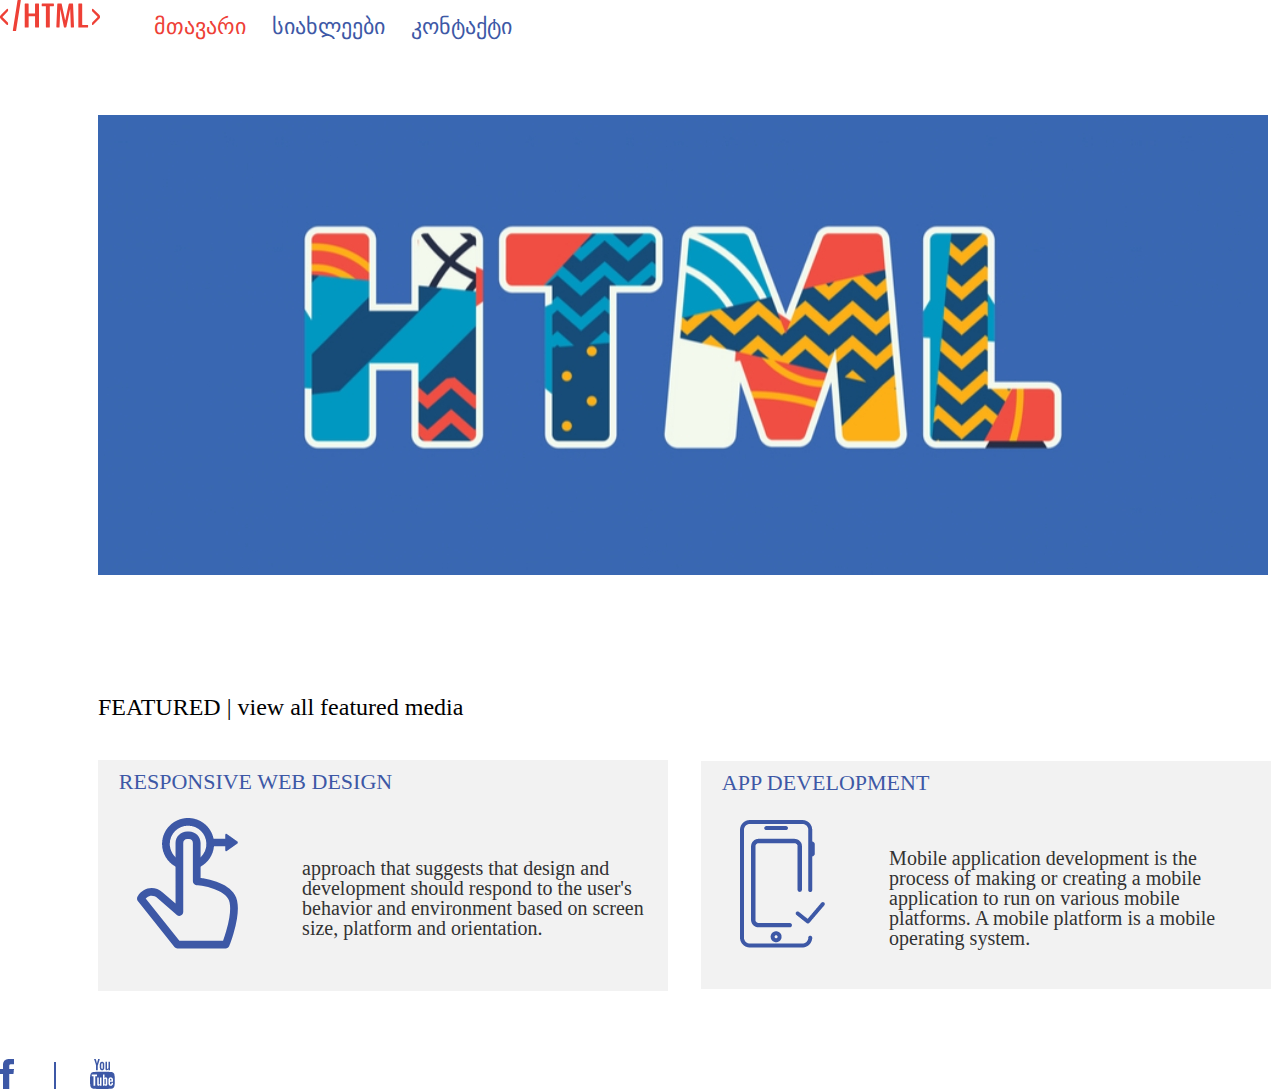
==== index.html @ 8aa72b0f "add lesson3 code" ====
<!DOCTYPE html>
<html> 
	<head> 
		<meta charset="utf-8">
		<title> GitHub & Fonts </title>
		<link rel="icon" href="http://cdn.onlinewebfonts.com/svg/img_219870.png" type="image/gif" sizes="16x16">
		<link rel="stylesheet" type="text/css" href="css/reset.css">
		<link rel="stylesheet" type="text/css" href="css/style.css">
	</head>
	<body>
		<header>
			<a  href="index.html"></a>
				<img class="logo" src="image/Group 6.svg" alt="logo">
			<nav class="navigation">
				<ul>
					<li class="nav-li"> 
						<a class="nav-a active" href="index.html">მთავარი</a>

					</li>
					<li class="nav-li"> 
						<a class="nav-a" href="#">სიახლეები</a>

					</li>
					<li class="nav-li"> 
						<a class="nav-a" href="#">კონტაქტი</a>

					</li>
				</ul>
			</nav>	
		</header>
		<section>
			<img class="banner-image" src="image/Banner-image.jpg" alt="Banner-image">
		</section>
		<section>
			<h3 class="titleh3"> FEATURED | view all featured media</h3>
			<div> 
				<div class="left-block"> 
					<h4 class="title-block">RESPONSIVE WEB DESIGN</h4>
					<img class="image-block" src="image/Group 10.png" alt="finger">
					<p class="text-block">approach that suggests that design and development should respond to the user's behavior and environment based on screen size, platform and orientation.</p>
				</div>
				<div class="right-block"> 
				<h4 class="title-block"> APP DEVELOPMENT</h4>
					<img class="image-block" src="image/Path 28.png" alt="mobile">
					<p class="text-block">Mobile application development is the process of making or creating a mobile application to run on various mobile platforms. A mobile platform is a mobile operating system.</p>
				</div>
			</div>
		</section>
		<footer> 
			<a href="#">
				<img src="image/Path 26.png" alt="fb-logo"> 
			</a>
			<div class="divider"></div>
			<a href="# ">
				<img src="image/Youtube.png" alt="yt-logo">
			</a>
		</footer>

	</body>

	
</html>
---- css/style.css ----
.text1 {
	display: none;
	background-color: blue;
	width: 300px;
}
.text2{
	display: inline-block;
	background-color: red;
}
.nav-a{
	color: #3D58A6;
	font-size: 22px;
}
.active {
	color: #EE4036;
}
/*.logo{
	display: inline-block;
	vertical-align:middle;
	margin-right: 49.8px;
}*/
.navigation{
	display: inline-block;
	vertical-align: middle;
	margin-left: 49.8px;
}
.nav-li{
	display: inline-block;
	margin-right: 22px; 
	
}
.banner-image{
	margin: 76.9px 98px 117px;
}
.titleh3{
	margin-bottom: 40.8px;
	margin-left: 98px;
	font-size: 24px;
	color: #000000;
}
.left-block{
	display: inline-block;
	width: 570px;
	background-color: #F2F2F2;
	margin-right: 29px;
	margin-left: 98px;
	margin-bottom: 68.3px;

}
.right-block{
	display: inline-block;
	width: 570px;
	background-color: #F2F2F2;
}
.text-block{
	display: inline-block;
	width: 355px;
	vertical-align: middle;
	color: #333333;
	font-size: 20px;
}
.image-block{
	vertical-align: middle;
	margin:12.7px 60.3px 41.7px 38.8px;
}
.title-block {
	color: #3D58A6;
	font-size: 22px;
	margin: 11.1px 275.2px 12.7px 20.8px;
}

/*footer*/
.divider{
	width: 2px;
	height: 27px;
	background-color: #3D58A6;
	display: inline-block;
	margin-right: 30.2px;
	margin-left: 35.6px;
}

.date-box {
	width: 56px;
	height: 56px;
	background-color:#3D58A6;
	color: #FFFFFF;
	font-size: 48px;
	margin-top: 35.8px;
	margin-bottom
}
.month{
	font-size: 22px;
	color: #3D58A6;
}
.article-title1{
	margin-top: 17.5px;
	margin-bottom: 17.5px;
}
.article1{
	width: 929px;
	height: 363px;
	display: inline-block;
	vertical-align: top;
	margin-left: 39px;
}
.article-text{
	margin-bottom: 22px;
	font-size: 16px;
	color: #000000;
}
.contact-title{
	font-size: 20px;
	color: #3D58A6;
	margin-bottom: 8px;
}
.span-cnt{
	font-size: 16px;
	color: #808080;
}
.contact-bg{
	margin: 24.2px 0 30px;
	background-color: #E6E6E6;

}
.contact-left-block{
	display: inline-block;
	margin-top: 51.5px; 
	margin-right: 63.7px;
	vertical-align: top;
}
.contact-right-block{
	display: inline-block;
	margin-top: 51.5px;
	margin-bottom: 66.4px;
}
.container{
	width: 1174px;
	margin: 0 auto;
}
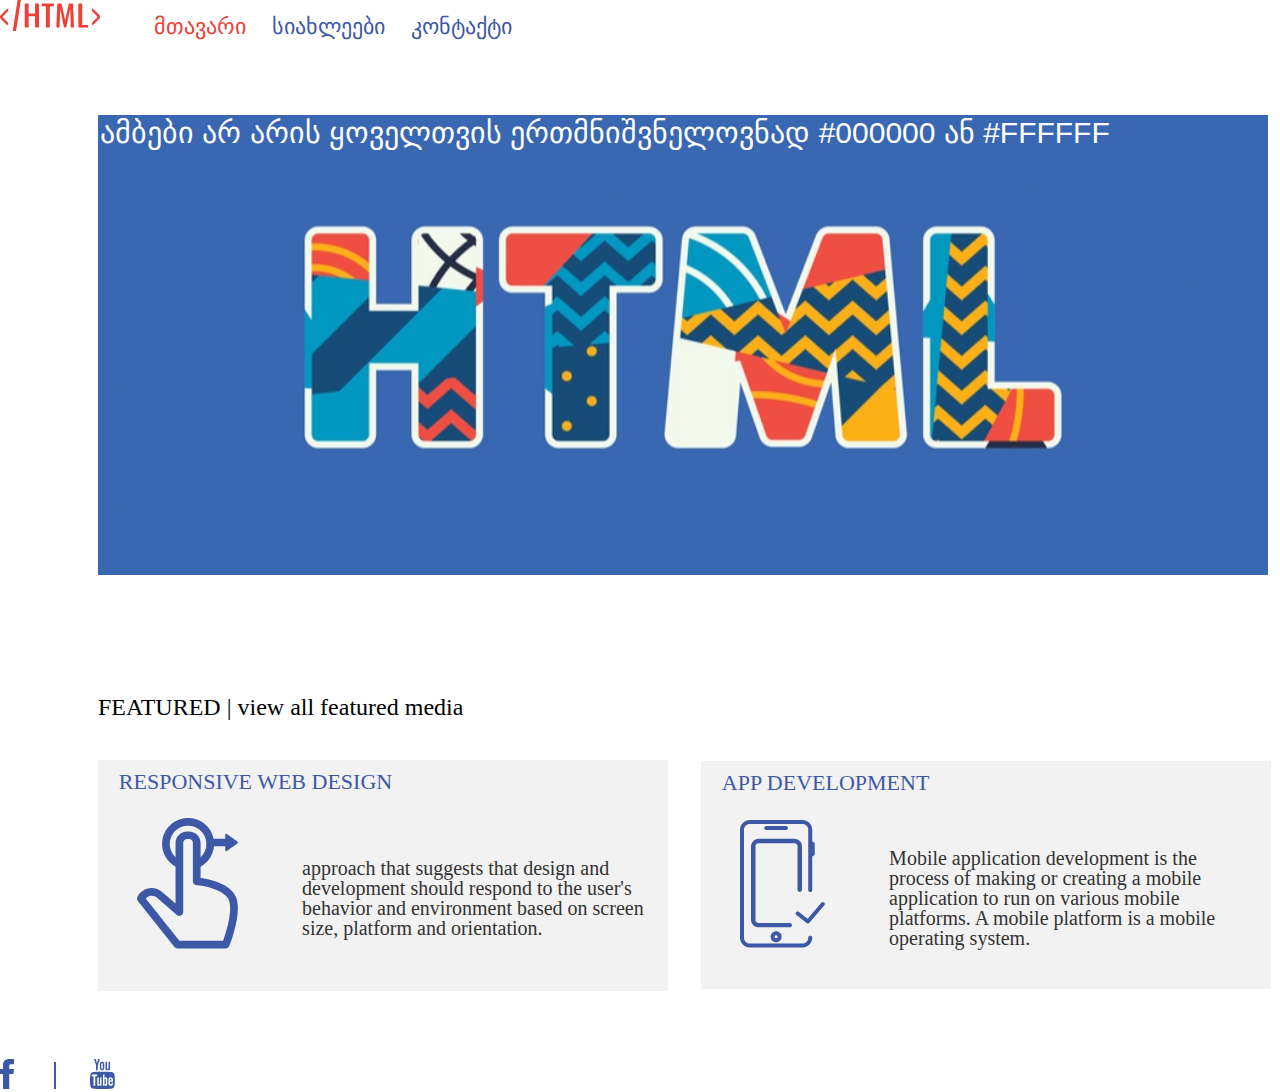
==== commit e5a94728: "changed fonts" ====
--- a/index.html
+++ b/index.html
@@ -2,15 +2,18 @@
 <html> 
 	<head> 
 		<meta charset="utf-8">
+
 		<title> GitHub & Fonts </title>
+		<link rel="stylesheet" href="https://cdn.web-fonts.ge/fonts/bpg-nino-mtavruli-bold/css/bpg-nino-mtavruli-bold.min.css">
+		
 		<link rel="icon" href="http://cdn.onlinewebfonts.com/svg/img_219870.png" type="image/gif" sizes="16x16">
 		<link rel="stylesheet" type="text/css" href="css/reset.css">
 		<link rel="stylesheet" type="text/css" href="css/style.css">
 	</head>
 	<body>
 		<header>
-			<a  href="index.html"></a>
-				<img class="logo" src="image/Group 6.svg" alt="logo">
+				<a href="index.html"><img src="image/Group 6.svg" alt="logo.html"> 
+				</a>
 			<nav class="navigation">
 				<ul>
 					<li class="nav-li"> 
@@ -29,7 +32,10 @@
 			</nav>	
 		</header>
 		<section>
-			<img class="banner-image" src="image/Banner-image.jpg" alt="Banner-image">
+			<div class="containerBnr"> 
+				<img class="banner-image" src="image/Banner-image.jpg" alt="Banner-image">
+				<p class="textonBnr"> ამბები არ არის ყოველთვის ერთმნიშვნელოვნად #000000 ან #FFFFFF </p> 
+			 </div>
 		</section>
 		<section>
 			<h3 class="titleh3"> FEATURED | view all featured media</h3>
--- a/css/style.css
+++ b/css/style.css
@@ -1,42 +1,70 @@
-.text1 {
-	display: none;
+/*.text1 {
+	display: inline-block;
 	background-color: blue;
 	width: 300px;
 }
 .text2{
 	display: inline-block;
 	background-color: red;
-}
+}*/
+
+
+
+/*header*/
 .nav-a{
 	color: #3D58A6;
 	font-size: 22px;
+	font-family: "BPG Nino Mtavruli Bold", sans-serif;
+
 }
+
 .active {
 	color: #EE4036;
 }
-/*.logo{
+
+.logo{
+
 	display: inline-block;
 	vertical-align:middle;
-	margin-right: 49.8px;
-}*/
+}
+
 .navigation{
 	display: inline-block;
 	vertical-align: middle;
 	margin-left: 49.8px;
 }
+
 .nav-li{
 	display: inline-block;
 	margin-right: 22px; 
 	
 }
+
+/*index.html section*/
+
 .banner-image{
 	margin: 76.9px 98px 117px;
 }
+.containerBnr{
+	position: relative;
+	
+} 
+.textonBnr{
+	position: absolute;
+	top: 80px;
+	left: 100px;
+	color: #FFFFFF;
+	font-size: 30px;
+	font-family: "BPG Nino Mtavruli", sans-serif;
+
+}
+
 .titleh3{
 	margin-bottom: 40.8px;
 	margin-left: 98px;
 	font-size: 24px;
 	color: #000000;
+	font-family: 'Roboto';
 }
 .left-block{
 	display: inline-block;
@@ -58,6 +86,7 @@
 	vertical-align: middle;
 	color: #333333;
 	font-size: 20px;
+	font-family: 'Roboto';
 }
 .image-block{
 	vertical-align: middle;
@@ -67,17 +96,10 @@
 	color: #3D58A6;
 	font-size: 22px;
 	margin: 11.1px 275.2px 12.7px 20.8px;
+	font-family: 'Roboto';
 }
 
-/*footer*/
-.divider{
-	width: 2px;
-	height: 27px;
-	background-color: #3D58A6;
-	display: inline-block;
-	margin-right: 30.2px;
-	margin-left: 35.6px;
-}
+/*news page */
 
 .date-box {
 	width: 56px;
@@ -86,15 +108,19 @@
 	color: #FFFFFF;
 	font-size: 48px;
 	margin-top: 35.8px;
-	margin-bottom
+	margin-bottom: 7px;
 }
 .month{
 	font-size: 22px;
 	color: #3D58A6;
+	font-family: "BPG Nino Mtavruli", sans-serif;
 }
 .article-title1{
-	margin-top: 17.5px;
-	margin-bottom: 17.5px;
+	margin-top: 22.49px;
+	margin-bottom: 16.51px;
+	font-family: "BPG Nino Mtavruli", sans-serif;
+	font-size: 20px;
+
 }
 .article1{
 	width: 929px;
@@ -107,15 +133,23 @@
 	margin-bottom: 22px;
 	font-size: 16px;
 	color: #000000;
+	font-family: 'BPG Ingiri Arial';
 }
+
+/*contact page*/
+
 .contact-title{
 	font-size: 20px;
 	color: #3D58A6;
 	margin-bottom: 8px;
+	font-family: "BPG Nino Mtavruli Bold", sans-serif;
+
 }
 .span-cnt{
 	font-size: 16px;
 	color: #808080;
+	font-family: 'BPG Ingiri Arial';
+
 }
 .contact-bg{
 	margin: 24.2px 0 30px;
@@ -133,7 +167,17 @@
 	margin-top: 51.5px;
 	margin-bottom: 66.4px;
 }
-.container{
+.containerCNT{
 	width: 1174px;
 	margin: 0 auto;
-}+}
+
+/*footer*/
+.divider{
+	width: 2px;
+	height: 27px;
+	background-color: #3D58A6;
+	display: inline-block;
+	margin-right: 30.2px;
+	margin-left: 35.6px;
+}
